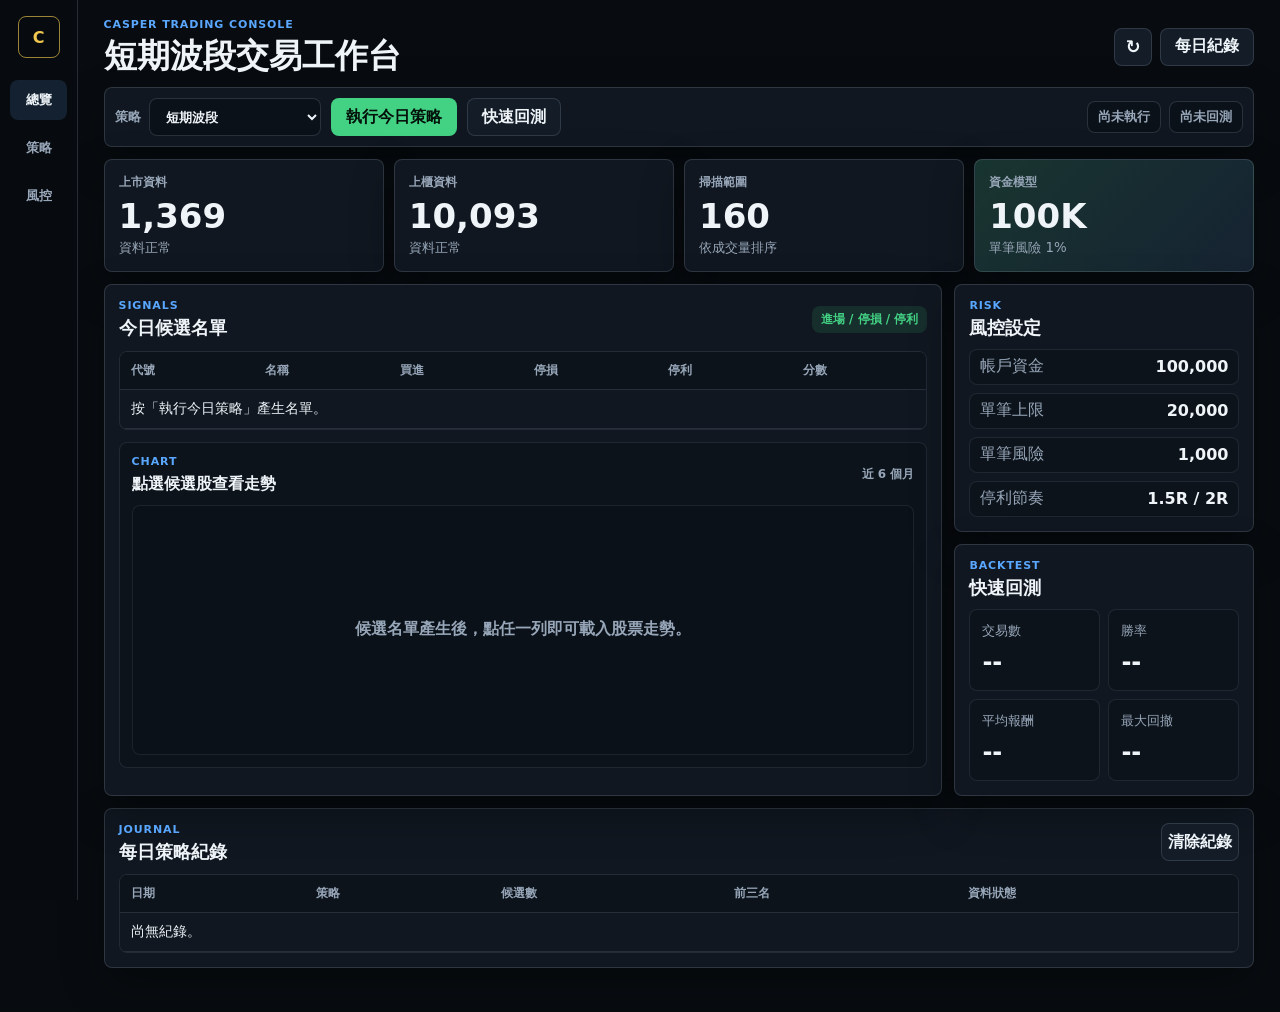
==== dashboard.html @ 83af7e33 "Automate daily market snapshots" ====
<!DOCTYPE html>
<html lang="zh-Hant">
<head>
  <meta charset="UTF-8">
  <meta name="viewport" content="width=device-width, initial-scale=1.0">
  <title>Casper 交易工作台</title>
  <link rel="stylesheet" href="dashboard.css?v=20260713a">
</head>
<body>
  <aside class="rail" aria-label="Casper dashboard navigation">
    <a class="mark" href="#overview" aria-label="Casper Dashboard">C</a>
    <nav>
      <a class="active" href="#overview">總覽</a>
      <a href="#records">策略</a>
      <a href="#risk">風控</a>
    </nav>
  </aside>

  <main class="shell">
    <header id="overview" class="topbar">
      <div>
        <p class="eyebrow">Casper Trading Console</p>
        <h1>短期波段交易工作台</h1>
      </div>
      <div class="top-actions">
        <button id="refreshDashboard" class="icon-button" type="button" title="更新市場資料" aria-label="更新市場資料">↻</button>
        <a class="secondary-action" href="#records">每日紀錄</a>
      </div>
    </header>

    <section class="command-bar" aria-label="策略執行控制">
      <label>
        <span>策略</span>
        <select id="strategySelect" aria-label="策略">
          <option value="swing">短期波段</option>
          <option value="breakout">強勢突破（嚴格）</option>
        </select>
      </label>
      <button id="runDailyStrategy" type="button">執行今日策略</button>
      <button id="runQuickBacktest" type="button">快速回測</button>
      <div class="run-state">
        <span id="dailyRunStatus">尚未執行</span>
        <span id="backtestRunStatus">尚未回測</span>
      </div>
    </section>

    <section class="status-grid" aria-label="市場資料狀態">
      <article class="metric">
        <span class="metric-label">上市資料</span>
        <strong id="twseCount">讀取中</strong>
        <small id="twseStatus">連線中</small>
      </article>
      <article class="metric">
        <span class="metric-label">上櫃資料</span>
        <strong id="tpexCount">讀取中</strong>
        <small id="tpexStatus">連線中</small>
      </article>
      <article class="metric">
        <span class="metric-label">掃描範圍</span>
        <strong>160</strong>
        <small>依成交量排序</small>
      </article>
      <article class="metric accent">
        <span class="metric-label">資金模型</span>
        <strong>100K</strong>
        <small>單筆風險 1%</small>
      </article>
    </section>

    <section id="records" class="tool-grid">
      <article class="tool-panel candidates-panel">
        <div class="panel-heading">
          <div>
            <p class="eyebrow">Signals</p>
            <h2>今日候選名單</h2>
          </div>
          <span class="badge">進場 / 停損 / 停利</span>
        </div>
        <div class="table-wrap">
          <table>
            <thead>
              <tr>
                <th>代號</th>
                <th>名稱</th>
                <th>買進</th>
                <th>停損</th>
                <th>停利</th>
                <th>分數</th>
              </tr>
            </thead>
            <tbody id="dailyCandidatesBody">
              <tr><td colspan="6">按「執行今日策略」產生名單。</td></tr>
            </tbody>
          </table>
        </div>
        <div class="chart-panel" aria-live="polite">
          <div class="chart-head">
            <div>
              <p class="eyebrow">Chart</p>
              <h3 id="chartTitle">點選候選股查看走勢</h3>
            </div>
            <span id="chartMeta">近 6 個月</span>
          </div>
          <div id="priceChart" class="price-chart">
            <span>候選名單產生後，點任一列即可載入股票走勢。</span>
          </div>
        </div>
      </article>

      <aside class="tool-stack">
        <article id="risk" class="tool-panel">
          <div class="panel-heading compact">
            <div>
              <p class="eyebrow">Risk</p>
              <h2>風控設定</h2>
            </div>
          </div>
          <dl class="risk-list">
            <div><dt>帳戶資金</dt><dd>100,000</dd></div>
            <div><dt>單筆上限</dt><dd>20,000</dd></div>
            <div><dt>單筆風險</dt><dd>1,000</dd></div>
            <div><dt>停利節奏</dt><dd>1.5R / 2R</dd></div>
          </dl>
        </article>

        <article class="tool-panel">
          <div class="panel-heading compact">
            <div>
              <p class="eyebrow">Backtest</p>
              <h2>快速回測</h2>
            </div>
          </div>
          <div class="bt-metrics" id="quickBacktestMetrics">
            <div><small>交易數</small><strong>--</strong></div>
            <div><small>勝率</small><strong>--</strong></div>
            <div><small>平均報酬</small><strong>--</strong></div>
            <div><small>最大回撤</small><strong>--</strong></div>
          </div>
        </article>
      </aside>
    </section>

    <section class="records-table tool-panel">
      <div class="panel-heading">
        <div>
          <p class="eyebrow">Journal</p>
          <h2>每日策略紀錄</h2>
        </div>
        <button id="clearDailyRecords" type="button">清除紀錄</button>
      </div>
      <div class="table-wrap">
        <table>
          <thead>
            <tr>
              <th>日期</th>
              <th>策略</th>
              <th>候選數</th>
              <th>前三名</th>
              <th>資料狀態</th>
            </tr>
          </thead>
          <tbody id="dailyRecordsBody">
            <tr><td colspan="5">尚無紀錄。</td></tr>
          </tbody>
        </table>
      </div>
    </section>
  </main>

  <script src="dashboard.js?v=20260713a"></script>
</body>
</html>
---- dashboard.css ----
:root {
  --bg: #080c10;
  --panel: #101720;
  --panel-soft: #131c27;
  --panel-strong: #172230;
  --ink: #eef4f8;
  --muted: #97a6b8;
  --faint: #6e7d8f;
  --line: rgba(151, 166, 184, 0.22);
  --green: #43d184;
  --red: #ff6473;
  --yellow: #f0c84f;
  --blue: #5aa7ff;
  --shadow: 0 16px 44px rgba(0, 0, 0, 0.32);
}

* {
  box-sizing: border-box;
}

html {
  scroll-behavior: smooth;
}

body {
  margin: 0;
  min-height: 100vh;
  background: var(--bg);
  color: var(--ink);
  font-family: "Noto Sans TC", "Microsoft JhengHei", system-ui, sans-serif;
  letter-spacing: 0;
}

a {
  color: inherit;
  text-decoration: none;
}

button,
select {
  font: inherit;
}

.rail {
  position: fixed;
  inset: 0 auto 0 0;
  z-index: 20;
  display: flex;
  width: 78px;
  flex-direction: column;
  align-items: center;
  gap: 22px;
  padding: 16px 10px;
  border-right: 1px solid var(--line);
  background: #070a0e;
}

.mark {
  display: grid;
  width: 42px;
  height: 42px;
  place-items: center;
  border: 1px solid rgba(240, 200, 79, 0.64);
  border-radius: 8px;
  color: var(--yellow);
  font-weight: 900;
}

.rail nav {
  display: grid;
  gap: 8px;
  width: 100%;
}

.rail nav a {
  display: grid;
  min-height: 40px;
  place-items: center;
  border-radius: 8px;
  color: var(--muted);
  font-size: 13px;
  font-weight: 800;
}

.rail nav a.active,
.rail nav a:hover {
  background: rgba(90, 167, 255, 0.14);
  color: var(--ink);
}

.shell {
  margin-left: 78px;
  padding: 18px clamp(14px, 2vw, 28px) 32px;
}

.topbar,
.command-bar,
.status-grid,
.tool-grid,
.records-table {
  max-width: 1680px;
  margin-right: auto;
  margin-left: auto;
}

.topbar {
  display: flex;
  align-items: center;
  justify-content: space-between;
  gap: 18px;
  margin-bottom: 12px;
}

.eyebrow {
  margin: 0 0 6px;
  color: var(--blue);
  font-size: 11px;
  font-weight: 900;
  letter-spacing: 0.08em;
  text-transform: uppercase;
}

h1,
h2 {
  margin: 0;
  line-height: 1.15;
}

h1 {
  font-size: clamp(24px, 2.6vw, 36px);
}

h2 {
  font-size: 18px;
}

.top-actions,
.command-bar,
.run-state,
.panel-heading,
.lab-card-head {
  display: flex;
  align-items: center;
}

.top-actions {
  gap: 8px;
}

.icon-button,
.primary-action,
.secondary-action,
.command-bar button,
.records-table button {
  display: inline-flex;
  min-height: 38px;
  align-items: center;
  justify-content: center;
  border: 1px solid var(--line);
  border-radius: 8px;
  cursor: pointer;
  font-weight: 900;
}

.icon-button {
  width: 38px;
  background: var(--panel-soft);
  color: var(--ink);
  font-size: 18px;
}

.primary-action,
.secondary-action {
  padding: 0 14px;
  white-space: nowrap;
}

.primary-action,
.command-bar button:first-of-type {
  border-color: rgba(67, 209, 132, 0.52);
  background: var(--green);
  color: #04110a;
}

.secondary-action,
.command-bar button:nth-of-type(2),
.records-table button {
  background: var(--panel-soft);
  color: var(--ink);
}

.command-bar {
  min-height: 60px;
  justify-content: space-between;
  gap: 10px;
  margin-bottom: 12px;
  padding: 10px;
  border: 1px solid var(--line);
  border-radius: 8px;
  background: var(--panel);
  box-shadow: var(--shadow);
}

.command-bar label {
  display: inline-flex;
  align-items: center;
  gap: 8px;
  color: var(--muted);
  font-size: 13px;
  font-weight: 900;
}

.command-bar select {
  min-height: 38px;
  min-width: 150px;
  padding: 0 34px 0 12px;
  border: 1px solid var(--line);
  border-radius: 8px;
  background: #0b1118;
  color: var(--ink);
  font-weight: 900;
}

.command-bar button {
  padding: 0 14px;
}

.run-state {
  margin-left: auto;
  gap: 8px;
  color: var(--muted);
  font-size: 13px;
  font-weight: 800;
}

.run-state span {
  min-height: 30px;
  padding: 6px 10px;
  border: 1px solid var(--line);
  border-radius: 8px;
  background: #0b1118;
  white-space: nowrap;
}

.status-grid {
  display: grid;
  grid-template-columns: repeat(4, minmax(0, 1fr));
  gap: 10px;
  margin-bottom: 12px;
}

.metric,
.tool-panel {
  border: 1px solid var(--line);
  border-radius: 8px;
  background: var(--panel);
  box-shadow: var(--shadow);
}

.metric {
  min-height: 92px;
  padding: 14px;
}

.metric-label {
  display: block;
  color: var(--muted);
  font-size: 12px;
  font-weight: 900;
}

.metric strong {
  display: block;
  margin: 8px 0 4px;
  font-size: clamp(24px, 3vw, 34px);
  line-height: 1;
}

.metric small {
  color: var(--muted);
}

.metric.accent {
  background: linear-gradient(135deg, rgba(67, 209, 132, 0.16), rgba(90, 167, 255, 0.08)), var(--panel);
}

.tool-grid {
  display: grid;
  grid-template-columns: minmax(0, 1.55fr) minmax(300px, 0.45fr);
  gap: 12px;
  margin-bottom: 12px;
}

.tool-stack {
  display: grid;
  gap: 12px;
}

.tool-panel {
  padding: 14px;
}

.candidates-panel {
  min-height: 360px;
}

.panel-heading {
  justify-content: space-between;
  gap: 12px;
  margin-bottom: 12px;
}

.panel-heading.compact {
  margin-bottom: 10px;
}

.badge {
  padding: 5px 9px;
  border-radius: 8px;
  background: rgba(67, 209, 132, 0.12);
  color: var(--green);
  font-size: 12px;
  font-weight: 900;
  white-space: nowrap;
}

.table-wrap {
  overflow-x: auto;
  border: 1px solid rgba(151, 166, 184, 0.14);
  border-radius: 8px;
}

table {
  width: 100%;
  border-collapse: collapse;
}

th,
td {
  padding: 10px 11px;
  border-bottom: 1px solid rgba(151, 166, 184, 0.16);
  text-align: left;
  white-space: nowrap;
}

th {
  position: sticky;
  top: 0;
  background: #0c131b;
  color: var(--muted);
  font-size: 12px;
  font-weight: 900;
}

td {
  color: var(--ink);
  font-size: 14px;
}

td small {
  color: var(--muted);
  font-size: 12px;
  font-weight: 900;
}

tbody tr:hover {
  background: rgba(90, 167, 255, 0.07);
}

.candidate-row {
  cursor: pointer;
}

.candidate-row:focus {
  outline: 2px solid rgba(90, 167, 255, 0.75);
  outline-offset: -2px;
}

.candidate-row.is-selected {
  background: rgba(67, 209, 132, 0.1);
}

td.positive {
  color: var(--green);
}

td.negative {
  color: var(--red);
}

.positive {
  color: var(--green);
}

.negative {
  color: var(--red);
}

.risk-list {
  display: grid;
  gap: 8px;
  margin: 0;
  color: var(--muted);
}

.risk-list div {
  display: flex;
  justify-content: space-between;
  gap: 12px;
  min-height: 36px;
  align-items: center;
  padding: 0 10px;
  border: 1px solid rgba(151, 166, 184, 0.14);
  border-radius: 8px;
  background: #0c131b;
}

.risk-list dt,
.risk-list dd {
  margin: 0;
}

.risk-list dd {
  color: var(--ink);
  font-weight: 900;
}

.bt-metrics {
  display: grid;
  grid-template-columns: repeat(2, minmax(0, 1fr));
  gap: 8px;
}

.bt-metrics div {
  min-height: 82px;
  padding: 12px;
  border: 1px solid rgba(151, 166, 184, 0.14);
  border-radius: 8px;
  background: #0c131b;
}

.bt-metrics small {
  display: block;
  margin-bottom: 8px;
  color: var(--muted);
}

.bt-metrics strong {
  display: block;
  font-size: 24px;
}

.records-table {
  margin-bottom: 12px;
}

.chart-panel {
  margin-top: 12px;
  padding: 12px;
  border: 1px solid rgba(151, 166, 184, 0.14);
  border-radius: 8px;
  background: #0c131b;
}

.chart-head {
  display: flex;
  align-items: center;
  justify-content: space-between;
  gap: 12px;
  margin-bottom: 10px;
}

.chart-head h3 {
  margin: 0;
  font-size: 16px;
}

.chart-head span {
  color: var(--muted);
  font-size: 12px;
  font-weight: 900;
  white-space: nowrap;
}

.price-chart {
  display: grid;
  min-height: 250px;
  place-items: center;
  overflow: hidden;
  border: 1px solid rgba(151, 166, 184, 0.12);
  border-radius: 8px;
  background: #0b1118;
  color: var(--muted);
  font-weight: 800;
}

.price-chart svg {
  display: block;
  width: 100%;
  height: auto;
}

.chart-stats {
  display: grid;
  grid-template-columns: repeat(4, minmax(0, 1fr));
  gap: 8px;
  width: 100%;
  padding: 0 10px 10px;
}

.chart-stats span {
  min-height: 34px;
  padding: 8px 10px;
  border: 1px solid rgba(151, 166, 184, 0.14);
  border-radius: 8px;
  background: rgba(255, 255, 255, 0.03);
  color: var(--ink);
  font-size: 12px;
  font-weight: 900;
  white-space: nowrap;
}

@media (max-width: 1120px) {
  .status-grid,
  .tool-grid {
    grid-template-columns: 1fr 1fr;
  }

  .candidates-panel {
    grid-column: 1 / -1;
  }

  .tool-stack {
    grid-column: 1 / -1;
    grid-template-columns: 1fr 1fr;
  }
}

@media (max-width: 760px) {
  .rail {
    position: static;
    width: auto;
    flex-direction: row;
    justify-content: space-between;
    padding: 10px 12px;
  }

  .rail nav {
    display: flex;
    width: auto;
    overflow-x: auto;
  }

  .rail nav a {
    min-width: 48px;
  }

  .shell {
    margin-left: 0;
    padding: 14px 12px 28px;
  }

  .topbar,
  .top-actions,
  .command-bar,
  .run-state {
    align-items: stretch;
    flex-direction: column;
  }

  .run-state {
    width: 100%;
    margin-left: 0;
  }

  .status-grid,
  .tool-grid,
  .tool-stack,
  .bt-metrics,
  .chart-stats {
    grid-template-columns: 1fr;
  }
}
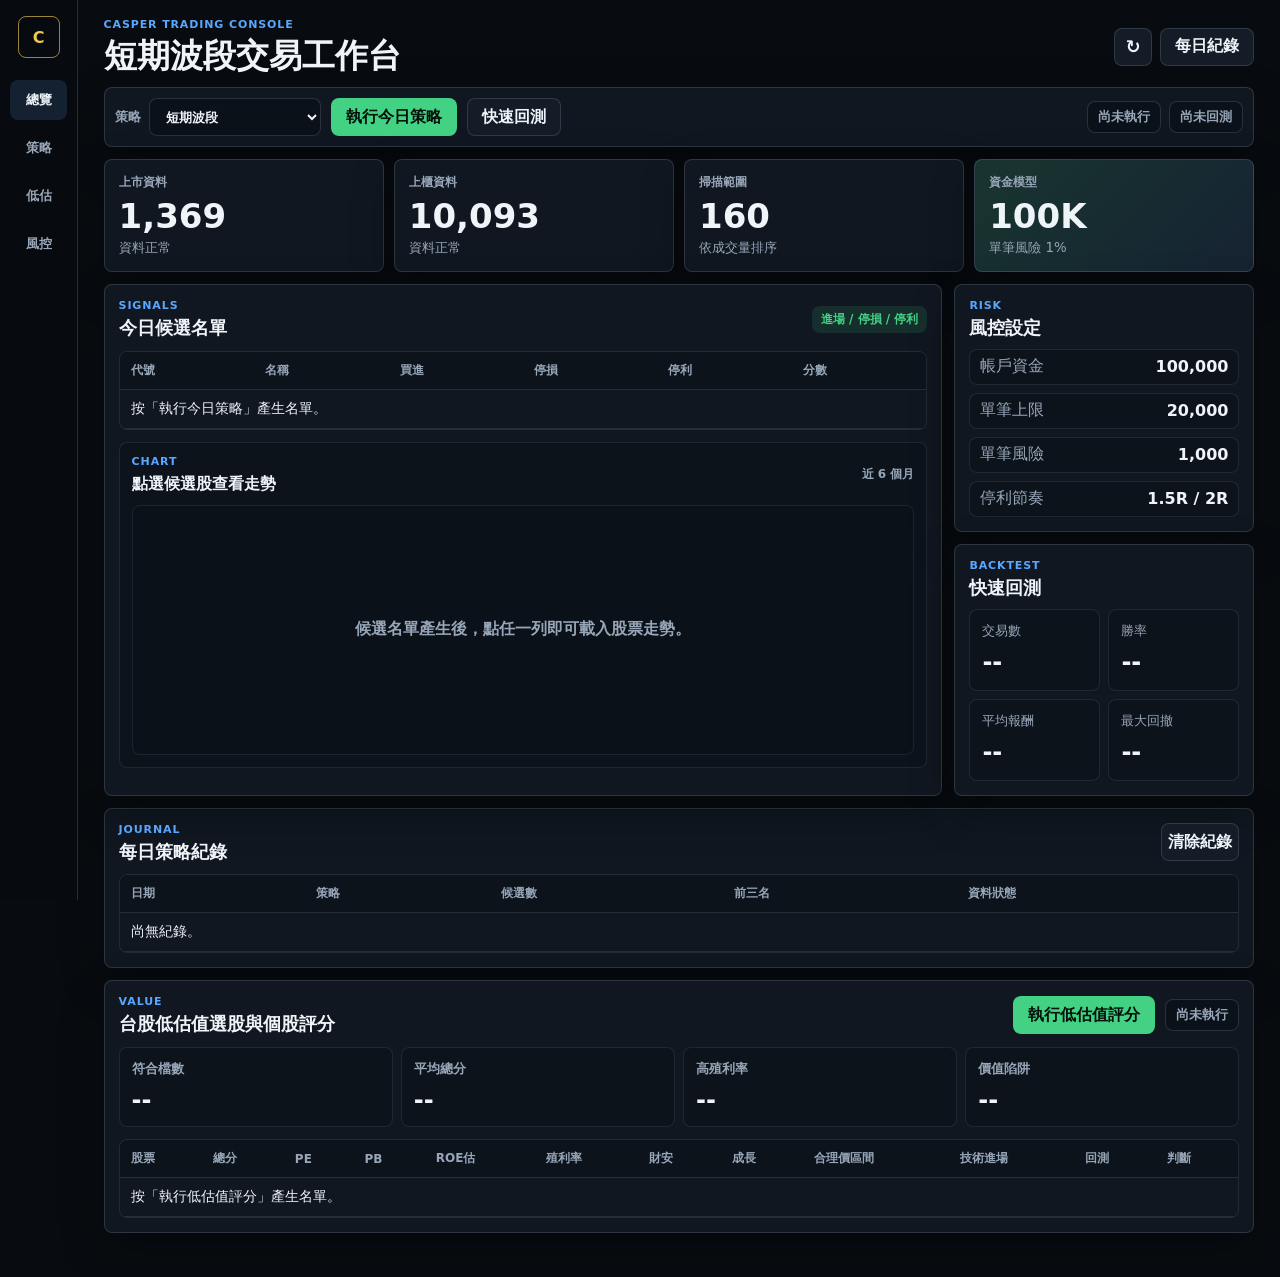
==== commit 87ab6fc4: "Add value screener panel" ====
--- a/dashboard.html
+++ b/dashboard.html
@@ -4,7 +4,7 @@
   <meta charset="UTF-8">
   <meta name="viewport" content="width=device-width, initial-scale=1.0">
   <title>Casper 交易工作台</title>
-  <link rel="stylesheet" href="dashboard.css?v=20260713a">
+  <link rel="stylesheet" href="dashboard.css?v=20260713d">
 </head>
 <body>
   <aside class="rail" aria-label="Casper dashboard navigation">
@@ -12,6 +12,7 @@
     <nav>
       <a class="active" href="#overview">總覽</a>
       <a href="#records">策略</a>
+      <a href="#value">低估</a>
       <a href="#risk">風控</a>
     </nav>
   </aside>
@@ -34,6 +35,7 @@
         <select id="strategySelect" aria-label="策略">
           <option value="swing">短期波段</option>
           <option value="breakout">強勢突破（嚴格）</option>
+          <option value="maStack">均線糾結轉多</option>
         </select>
       </label>
       <button id="runDailyStrategy" type="button">執行今日策略</button>
@@ -165,8 +167,50 @@
         </table>
       </div>
     </section>
+
+    <section id="value" class="value-panel tool-panel">
+      <div class="panel-heading">
+        <div>
+          <p class="eyebrow">Value</p>
+          <h2>台股低估值選股與個股評分</h2>
+        </div>
+        <div class="value-actions">
+          <button id="runValueScreener" type="button">執行低估值評分</button>
+          <span id="valueRunStatus">尚未執行</span>
+        </div>
+      </div>
+      <div class="value-metrics" id="valueMetrics">
+        <div><small>符合檔數</small><strong>--</strong></div>
+        <div><small>平均總分</small><strong>--</strong></div>
+        <div><small>高殖利率</small><strong>--</strong></div>
+        <div><small>價值陷阱</small><strong>--</strong></div>
+      </div>
+      <div class="table-wrap">
+        <table class="value-table">
+          <thead>
+            <tr>
+              <th>股票</th>
+              <th>總分</th>
+              <th>PE</th>
+              <th>PB</th>
+              <th>ROE估</th>
+              <th>殖利率</th>
+              <th>財安</th>
+              <th>成長</th>
+              <th>合理價區間</th>
+              <th>技術進場</th>
+              <th>回測</th>
+              <th>判斷</th>
+            </tr>
+          </thead>
+          <tbody id="valueBody">
+            <tr><td colspan="12">按「執行低估值評分」產生名單。</td></tr>
+          </tbody>
+        </table>
+      </div>
+    </section>
   </main>
 
-  <script src="dashboard.js?v=20260713a"></script>
+  <script src="dashboard.js?v=20260713d"></script>
 </body>
 </html>
--- a/dashboard.css
+++ b/dashboard.css
@@ -454,6 +454,107 @@
   margin-bottom: 12px;
 }
 
+.value-panel {
+  margin-bottom: 12px;
+}
+
+.value-actions {
+  display: flex;
+  align-items: center;
+  gap: 10px;
+}
+
+.value-actions button {
+  min-height: 38px;
+  padding: 0 14px;
+  border: 1px solid rgba(67, 209, 132, 0.52);
+  border-radius: 8px;
+  background: var(--green);
+  color: #04110a;
+  cursor: pointer;
+  font-weight: 900;
+}
+
+.value-actions span {
+  min-height: 30px;
+  padding: 6px 10px;
+  border: 1px solid var(--line);
+  border-radius: 8px;
+  background: #0b1118;
+  color: var(--muted);
+  font-size: 13px;
+  font-weight: 800;
+  white-space: nowrap;
+}
+
+.value-metrics {
+  display: grid;
+  grid-template-columns: repeat(4, minmax(0, 1fr));
+  gap: 8px;
+  margin-bottom: 12px;
+}
+
+.value-metrics div {
+  min-height: 78px;
+  padding: 12px;
+  border: 1px solid rgba(151, 166, 184, 0.14);
+  border-radius: 8px;
+  background: #0c131b;
+}
+
+.value-metrics small {
+  display: block;
+  margin-bottom: 8px;
+  color: var(--muted);
+  font-weight: 800;
+}
+
+.value-metrics strong {
+  display: block;
+  font-size: 24px;
+}
+
+.value-table td {
+  vertical-align: top;
+}
+
+.value-table .stock-cell {
+  display: grid;
+  gap: 2px;
+}
+
+.value-table .stock-cell b {
+  font-size: 14px;
+}
+
+.value-table .stock-cell small,
+.value-table .reason-cell {
+  color: var(--muted);
+  font-size: 12px;
+  line-height: 1.45;
+}
+
+.score-badge {
+  display: inline-flex;
+  min-width: 42px;
+  justify-content: center;
+  padding: 5px 8px;
+  border-radius: 8px;
+  background: rgba(90, 167, 255, 0.15);
+  color: var(--ink);
+  font-weight: 900;
+}
+
+.score-badge.is-good {
+  background: rgba(67, 209, 132, 0.15);
+  color: var(--green);
+}
+
+.score-badge.is-watch {
+  background: rgba(240, 200, 79, 0.15);
+  color: var(--yellow);
+}
+
 .chart-panel {
   margin-top: 12px;
   padding: 12px;
@@ -577,6 +678,7 @@
   .tool-grid,
   .tool-stack,
   .bt-metrics,
+  .value-metrics,
   .chart-stats {
     grid-template-columns: 1fr;
   }
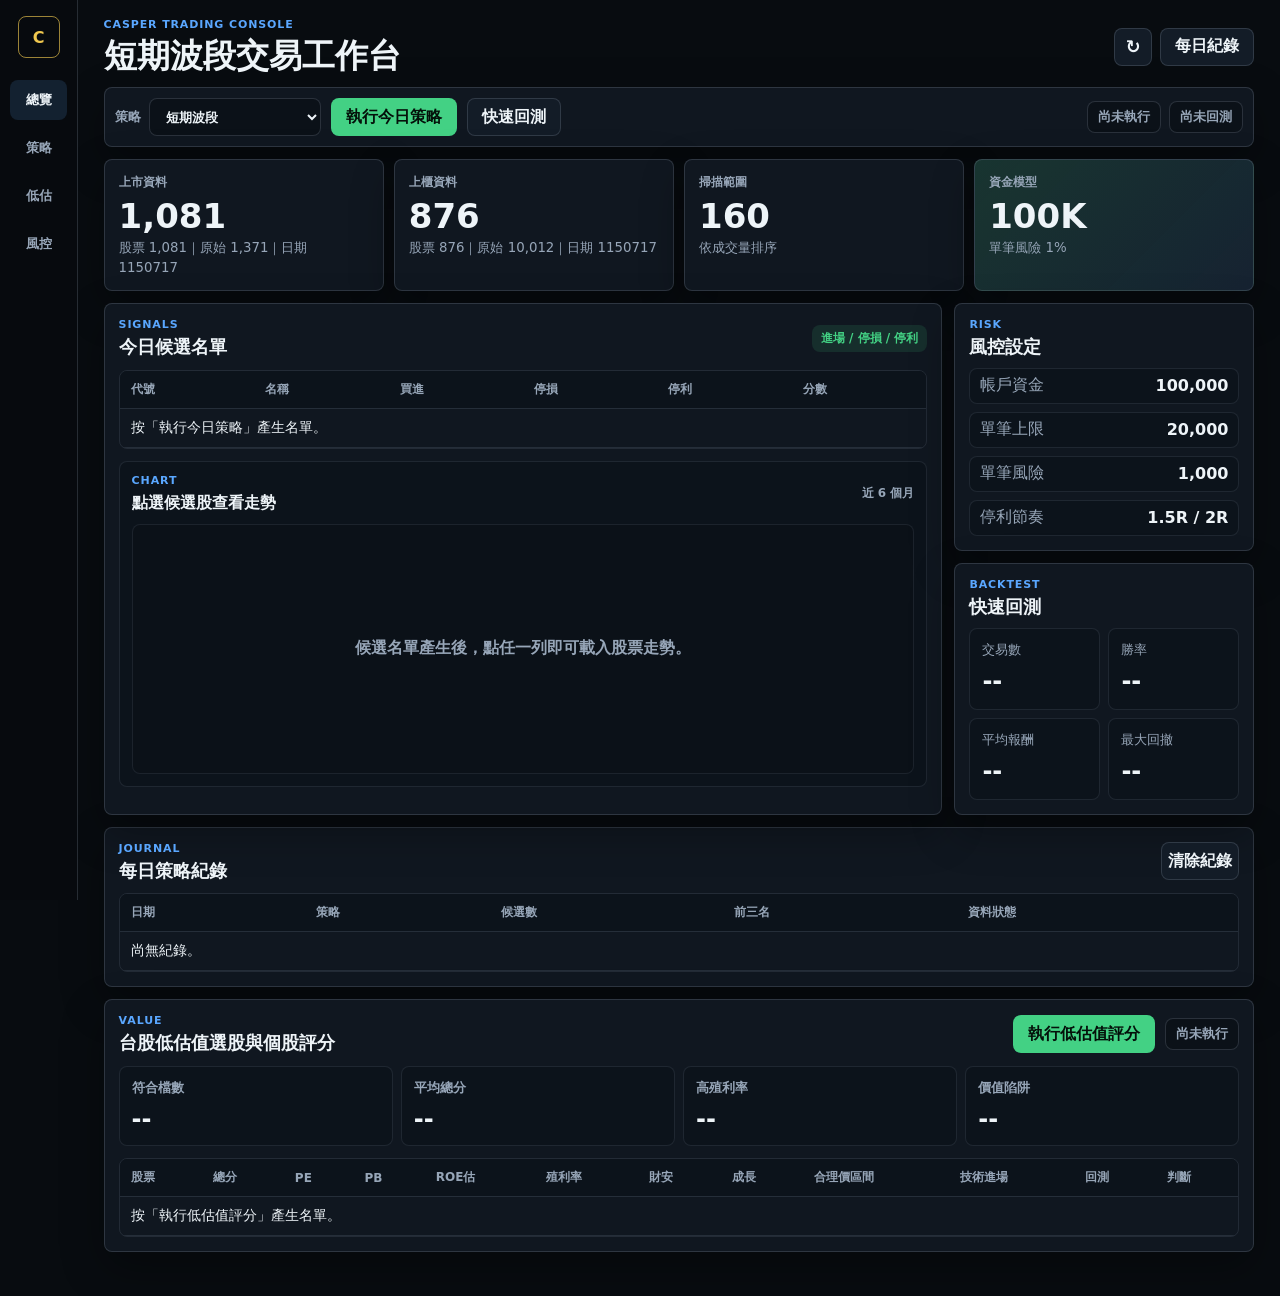
==== commit 94cd2ab1: "Fix market data counts" ====
--- a/dashboard.html
+++ b/dashboard.html
@@ -4,7 +4,7 @@
   <meta charset="UTF-8">
   <meta name="viewport" content="width=device-width, initial-scale=1.0">
   <title>Casper 交易工作台</title>
-  <link rel="stylesheet" href="dashboard.css?v=20260713d">
+  <link rel="stylesheet" href="dashboard.css?v=20260720a">
 </head>
 <body>
   <aside class="rail" aria-label="Casper dashboard navigation">
@@ -211,6 +211,6 @@
     </section>
   </main>
 
-  <script src="dashboard.js?v=20260713d"></script>
+  <script src="dashboard.js?v=20260720a"></script>
 </body>
 </html>
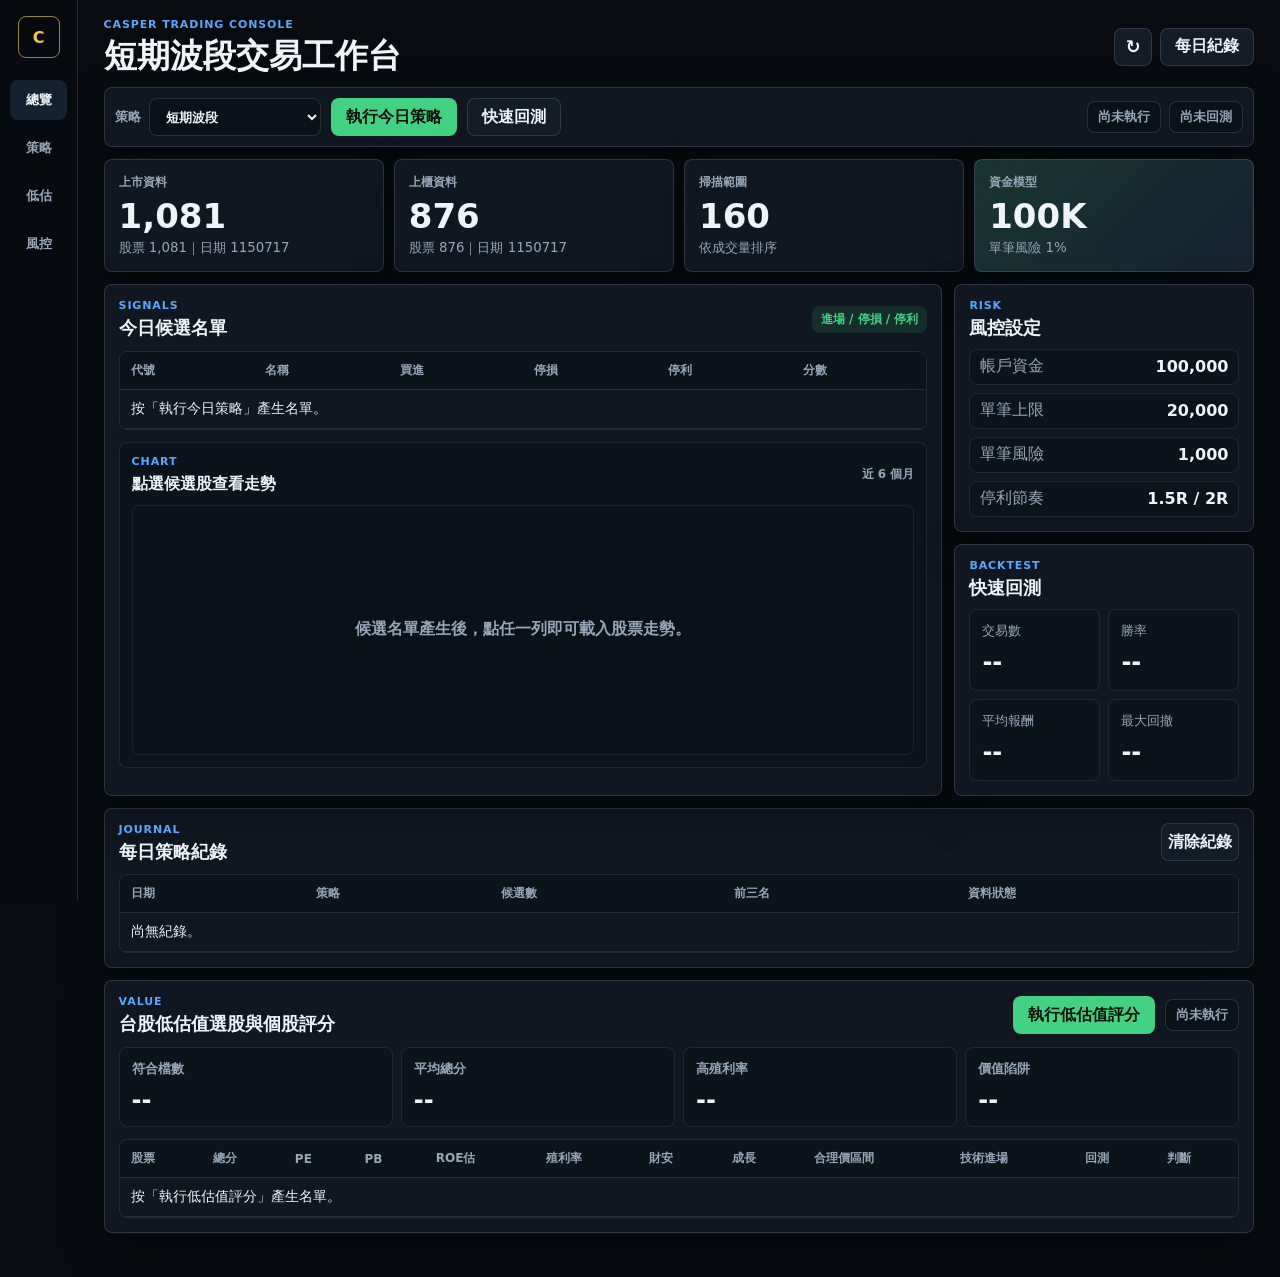
==== commit 5babc550: "Hide raw market row count" ====
--- a/dashboard.html
+++ b/dashboard.html
@@ -4,7 +4,7 @@
   <meta charset="UTF-8">
   <meta name="viewport" content="width=device-width, initial-scale=1.0">
   <title>Casper 交易工作台</title>
-  <link rel="stylesheet" href="dashboard.css?v=20260720a">
+  <link rel="stylesheet" href="dashboard.css?v=20260720b">
 </head>
 <body>
   <aside class="rail" aria-label="Casper dashboard navigation">
@@ -211,6 +211,6 @@
     </section>
   </main>
 
-  <script src="dashboard.js?v=20260720a"></script>
+  <script src="dashboard.js?v=20260720b"></script>
 </body>
 </html>
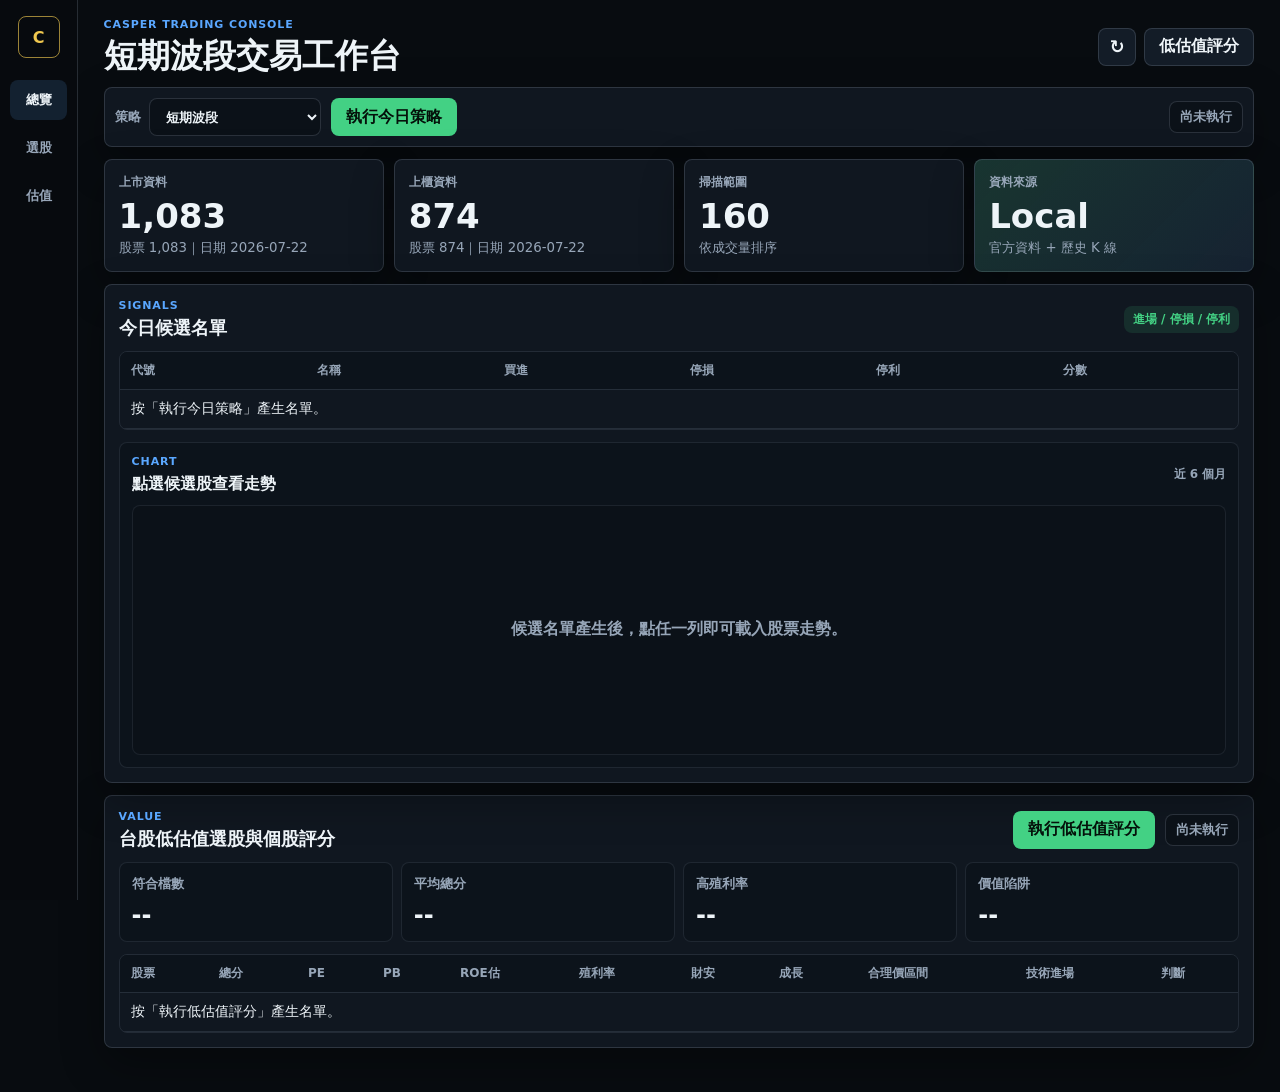
==== commit f7db5a96: "Publish local dashboard update" ====
--- a/dashboard.html
+++ b/dashboard.html
@@ -4,16 +4,15 @@
   <meta charset="UTF-8">
   <meta name="viewport" content="width=device-width, initial-scale=1.0">
   <title>Casper 交易工作台</title>
-  <link rel="stylesheet" href="dashboard.css?v=20260720b">
+  <link rel="stylesheet" href="dashboard.css?v=20260723b">
 </head>
 <body>
   <aside class="rail" aria-label="Casper dashboard navigation">
     <a class="mark" href="#overview" aria-label="Casper Dashboard">C</a>
     <nav>
       <a class="active" href="#overview">總覽</a>
-      <a href="#records">策略</a>
-      <a href="#value">低估</a>
-      <a href="#risk">風控</a>
+      <a href="#records">選股</a>
+      <a href="#value">估值</a>
     </nav>
   </aside>
 
@@ -25,7 +24,7 @@
       </div>
       <div class="top-actions">
         <button id="refreshDashboard" class="icon-button" type="button" title="更新市場資料" aria-label="更新市場資料">↻</button>
-        <a class="secondary-action" href="#records">每日紀錄</a>
+        <a class="secondary-action" href="#value">低估值評分</a>
       </div>
     </header>
 
@@ -39,10 +38,8 @@
         </select>
       </label>
       <button id="runDailyStrategy" type="button">執行今日策略</button>
-      <button id="runQuickBacktest" type="button">快速回測</button>
       <div class="run-state">
         <span id="dailyRunStatus">尚未執行</span>
-        <span id="backtestRunStatus">尚未回測</span>
       </div>
     </section>
 
@@ -63,9 +60,9 @@
         <small>依成交量排序</small>
       </article>
       <article class="metric accent">
-        <span class="metric-label">資金模型</span>
-        <strong>100K</strong>
-        <small>單筆風險 1%</small>
+        <span class="metric-label">資料來源</span>
+        <strong>Local</strong>
+        <small>官方資料 + 歷史 K 線</small>
       </article>
     </section>
 
@@ -109,63 +106,6 @@
         </div>
       </article>
 
-      <aside class="tool-stack">
-        <article id="risk" class="tool-panel">
-          <div class="panel-heading compact">
-            <div>
-              <p class="eyebrow">Risk</p>
-              <h2>風控設定</h2>
-            </div>
-          </div>
-          <dl class="risk-list">
-            <div><dt>帳戶資金</dt><dd>100,000</dd></div>
-            <div><dt>單筆上限</dt><dd>20,000</dd></div>
-            <div><dt>單筆風險</dt><dd>1,000</dd></div>
-            <div><dt>停利節奏</dt><dd>1.5R / 2R</dd></div>
-          </dl>
-        </article>
-
-        <article class="tool-panel">
-          <div class="panel-heading compact">
-            <div>
-              <p class="eyebrow">Backtest</p>
-              <h2>快速回測</h2>
-            </div>
-          </div>
-          <div class="bt-metrics" id="quickBacktestMetrics">
-            <div><small>交易數</small><strong>--</strong></div>
-            <div><small>勝率</small><strong>--</strong></div>
-            <div><small>平均報酬</small><strong>--</strong></div>
-            <div><small>最大回撤</small><strong>--</strong></div>
-          </div>
-        </article>
-      </aside>
-    </section>
-
-    <section class="records-table tool-panel">
-      <div class="panel-heading">
-        <div>
-          <p class="eyebrow">Journal</p>
-          <h2>每日策略紀錄</h2>
-        </div>
-        <button id="clearDailyRecords" type="button">清除紀錄</button>
-      </div>
-      <div class="table-wrap">
-        <table>
-          <thead>
-            <tr>
-              <th>日期</th>
-              <th>策略</th>
-              <th>候選數</th>
-              <th>前三名</th>
-              <th>資料狀態</th>
-            </tr>
-          </thead>
-          <tbody id="dailyRecordsBody">
-            <tr><td colspan="5">尚無紀錄。</td></tr>
-          </tbody>
-        </table>
-      </div>
     </section>
 
     <section id="value" class="value-panel tool-panel">
@@ -199,18 +139,17 @@
               <th>成長</th>
               <th>合理價區間</th>
               <th>技術進場</th>
-              <th>回測</th>
               <th>判斷</th>
             </tr>
           </thead>
           <tbody id="valueBody">
-            <tr><td colspan="12">按「執行低估值評分」產生名單。</td></tr>
+            <tr><td colspan="11">按「執行低估值評分」產生名單。</td></tr>
           </tbody>
         </table>
       </div>
     </section>
   </main>
 
-  <script src="dashboard.js?v=20260720b"></script>
+  <script src="dashboard.js?v=20260723b"></script>
 </body>
 </html>
--- a/dashboard.css
+++ b/dashboard.css
@@ -97,7 +97,7 @@
 .command-bar,
 .status-grid,
 .tool-grid,
-.records-table {
+.value-panel {
   max-width: 1680px;
   margin-right: auto;
   margin-left: auto;
@@ -150,8 +150,7 @@
 .icon-button,
 .primary-action,
 .secondary-action,
-.command-bar button,
-.records-table button {
+.command-bar button {
   display: inline-flex;
   min-height: 38px;
   align-items: center;
@@ -183,8 +182,7 @@
 }
 
 .secondary-action,
-.command-bar button:nth-of-type(2),
-.records-table button {
+.command-bar button:nth-of-type(2) {
   background: var(--panel-soft);
   color: var(--ink);
 }
@@ -286,14 +284,9 @@
 
 .tool-grid {
   display: grid;
-  grid-template-columns: minmax(0, 1.55fr) minmax(300px, 0.45fr);
+  grid-template-columns: minmax(0, 1fr);
   gap: 12px;
   margin-bottom: 12px;
-}
-
-.tool-stack {
-  display: grid;
-  gap: 12px;
 }
 
 .tool-panel {
@@ -396,64 +389,6 @@
   color: var(--red);
 }
 
-.risk-list {
-  display: grid;
-  gap: 8px;
-  margin: 0;
-  color: var(--muted);
-}
-
-.risk-list div {
-  display: flex;
-  justify-content: space-between;
-  gap: 12px;
-  min-height: 36px;
-  align-items: center;
-  padding: 0 10px;
-  border: 1px solid rgba(151, 166, 184, 0.14);
-  border-radius: 8px;
-  background: #0c131b;
-}
-
-.risk-list dt,
-.risk-list dd {
-  margin: 0;
-}
-
-.risk-list dd {
-  color: var(--ink);
-  font-weight: 900;
-}
-
-.bt-metrics {
-  display: grid;
-  grid-template-columns: repeat(2, minmax(0, 1fr));
-  gap: 8px;
-}
-
-.bt-metrics div {
-  min-height: 82px;
-  padding: 12px;
-  border: 1px solid rgba(151, 166, 184, 0.14);
-  border-radius: 8px;
-  background: #0c131b;
-}
-
-.bt-metrics small {
-  display: block;
-  margin-bottom: 8px;
-  color: var(--muted);
-}
-
-.bt-metrics strong {
-  display: block;
-  font-size: 24px;
-}
-
-.records-table {
-  margin-bottom: 12px;
-}
-
 .value-panel {
   margin-bottom: 12px;
 }
@@ -622,17 +557,7 @@
 }
 
 @media (max-width: 1120px) {
-  .status-grid,
-  .tool-grid {
-    grid-template-columns: 1fr 1fr;
-  }
-
-  .candidates-panel {
-    grid-column: 1 / -1;
-  }
-
-  .tool-stack {
-    grid-column: 1 / -1;
+  .status-grid {
     grid-template-columns: 1fr 1fr;
   }
 }
@@ -676,8 +601,6 @@
 
   .status-grid,
   .tool-grid,
-  .tool-stack,
-  .bt-metrics,
   .value-metrics,
   .chart-stats {
     grid-template-columns: 1fr;
